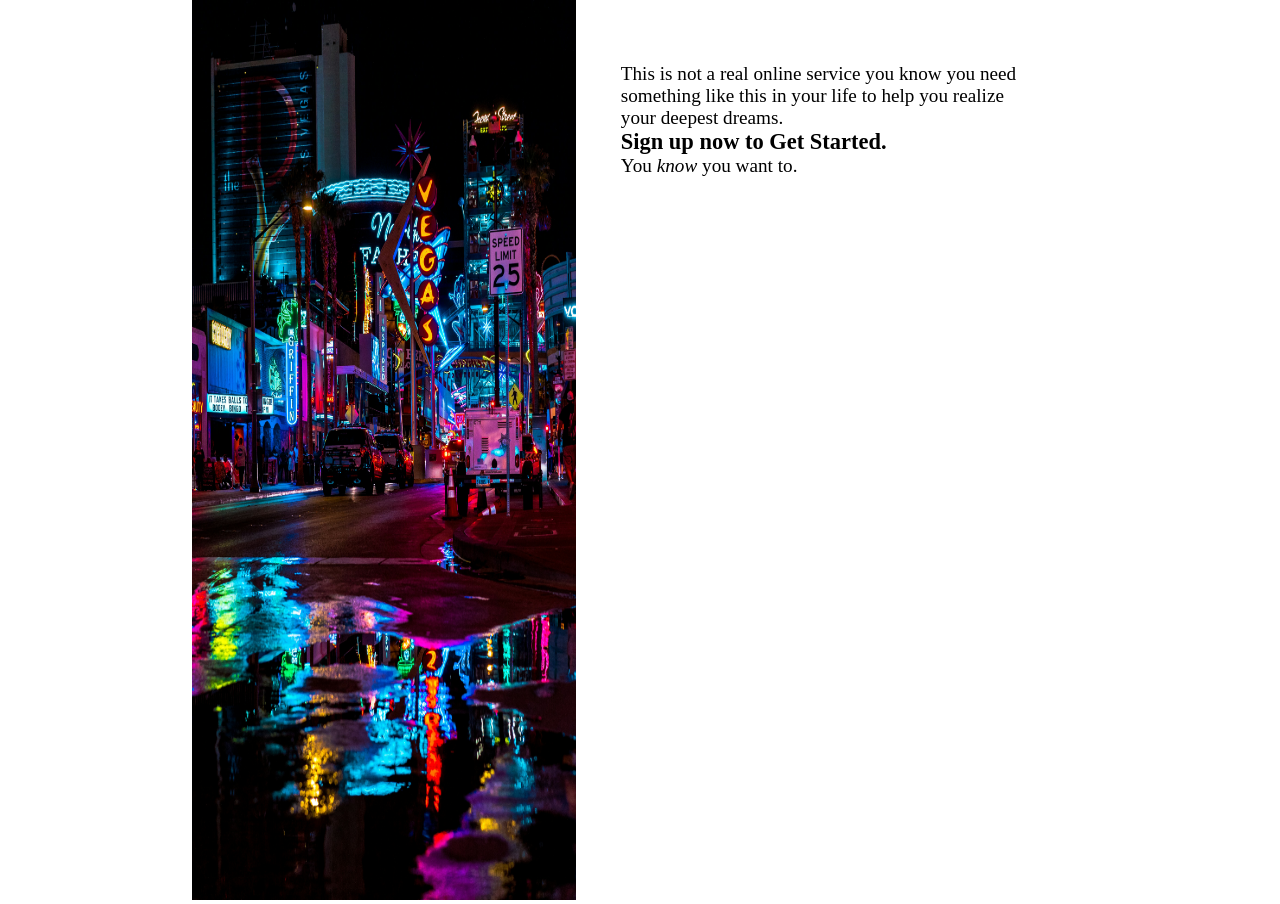
==== index.html @ 252165e0 "Write a description for the form, set font styles and structure of form body" ====
<!DOCTYPE html>
<html lang="en">
<head>
    <meta charset="UTF-8">
    <meta name="viewport" content="width=device-width, initial-scale=1.0">
    <title>Sign Up Form</title>
    <link rel="stylesheet" href="styles.css">
</head>
<body>
    <div class="main-container">
        <div class="image-section">
            <img src="media/imgs/mike-perez-aslf3jEpDBI-unsplash.jpg" alt="Image by mike-perez taken from unspalsh">
        </div>
        <div class="formBody">
            <form action="" method="post">
                <p class="description">
                    This is not a real online service you know you need something 
                    like this in your life to help you realize your deepest dreams.
                </p>
                <h3>Sign up now to Get Started.</h3>
                <p>You <em>know</em> you want to.</p>
            </form>
        </div>
    </div>
</body>
</html>
---- styles.css ----
*{
    margin: 0;
    padding: 0;
    box-sizing: border-box;
}
body
{
    padding: 0 15%;
    font-size: 16px;
}
.image-section
{
    height: 100vh;
    width: 30vw;
}
.image-section>img
{
    object-fit: fill;
    height: inherit;
    width: inherit;
}
.main-container
{
    display :flex;
    flex-direction: row;
    justify-content: flex-start;
}
.formBody
{
    font-size: 1.2em;
    padding: 7% 5%;
}
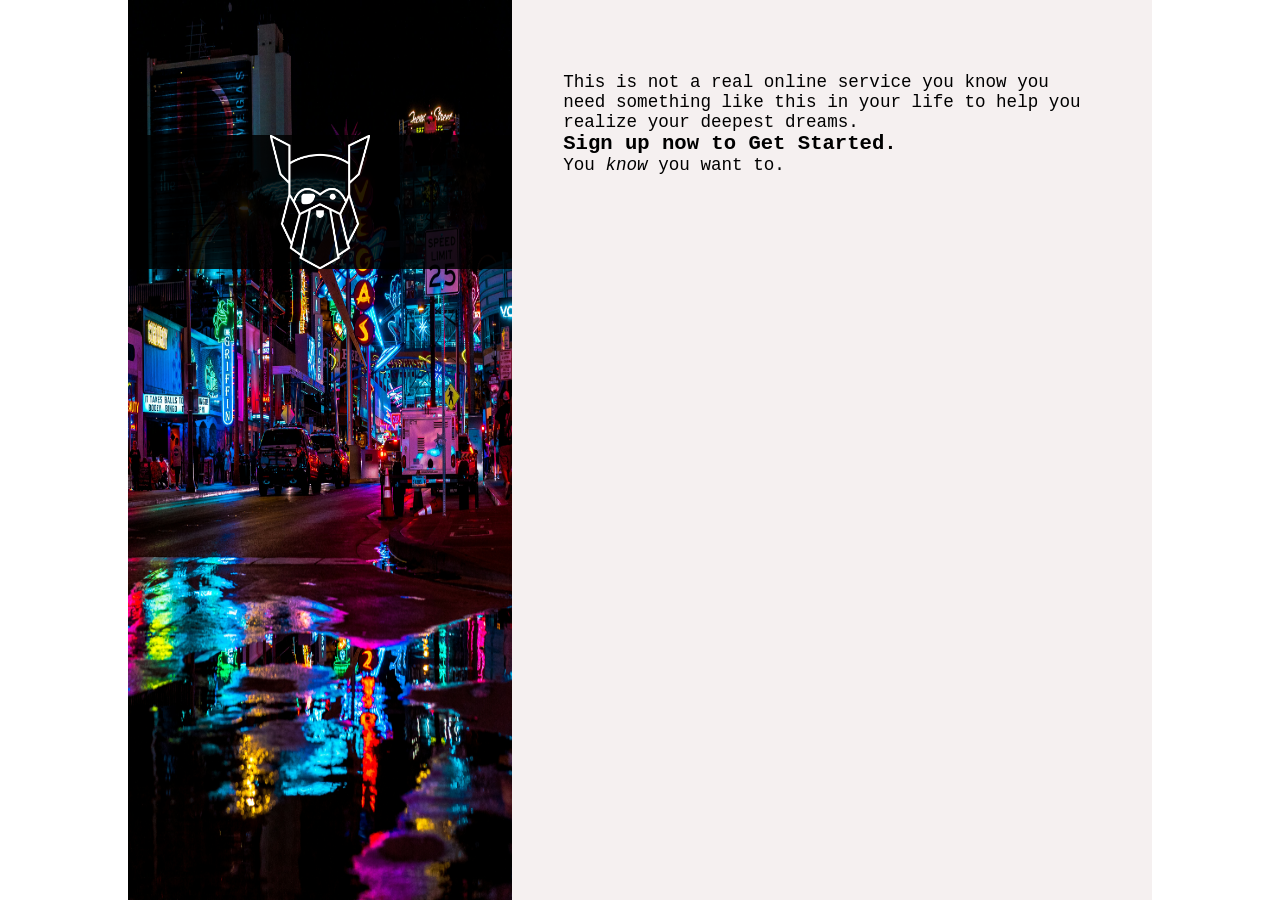
==== commit da9c5251: "Attach logo ontop of the img section of the form" ====
--- a/index.html
+++ b/index.html
@@ -9,7 +9,8 @@
 <body>
     <div class="main-container">
         <div class="image-section">
-            <img src="media/imgs/mike-perez-aslf3jEpDBI-unsplash.jpg" alt="Image by mike-perez taken from unspalsh">
+            <img src="media/imgs/mike-perez-aslf3jEpDBI-unsplash.jpg" alt="Image by mike-perez taken from unspalsh" >
+            <div class="logo-background"><img src="media/imgs/odin-logo.png" alt="The odin project logo"></div>
         </div>
         <div class="formBody">
             <form action="" method="post">
--- a/styles.css
+++ b/styles.css
@@ -1,3 +1,19 @@
+@font-face {
+    font-family: 'Iosevka Charon Mono';
+    src: url('IosevkaCharonMono-Regular.woff2') format('woff2');
+    font-weight: normal;
+    font-style: normal;
+    font-display: swap;
+}
+
+@font-face {
+    font-family: 'Iosevka Charon Mono';
+    src: url('IosevkaCharonMono-Bold.woff2') format('woff2');
+    font-weight: bold;
+    font-style: normal;
+    font-display: swap;
+}
+
 *{
     margin: 0;
     padding: 0;
@@ -5,13 +21,25 @@
 }
 body
 {
-    padding: 0 15%;
+    padding: 0 10%;
     font-size: 16px;
+    font-family: 'Isoveka Charon Mono',monospace;
+}
+.formBody
+{
+    background-color: rgb(245, 240, 240);
+}
+.main-container
+{
+    display :flex;
+    flex-direction: row;
+    justify-content: flex-start;
 }
 .image-section
 {
     height: 100vh;
     width: 30vw;
+    position:relative;
 }
 .image-section>img
 {
@@ -19,14 +47,22 @@
     height: inherit;
     width: inherit;
 }
-.main-container
+.image-section .logo-background
 {
-    display :flex;
-    flex-direction: row;
-    justify-content: flex-start;
+    display: flex;
+    position: absolute;
+    width: 100%;
+    top: 15%;
+    background: rgba(0,0,0,85%);
+    justify-content: center;
+}
+.logo-background>img
+{
+    height: 15%;
+    width: 100px;
 }
 .formBody
 {
-    font-size: 1.2em;
+    font-size: 1.1em;
     padding: 7% 5%;
-}+}
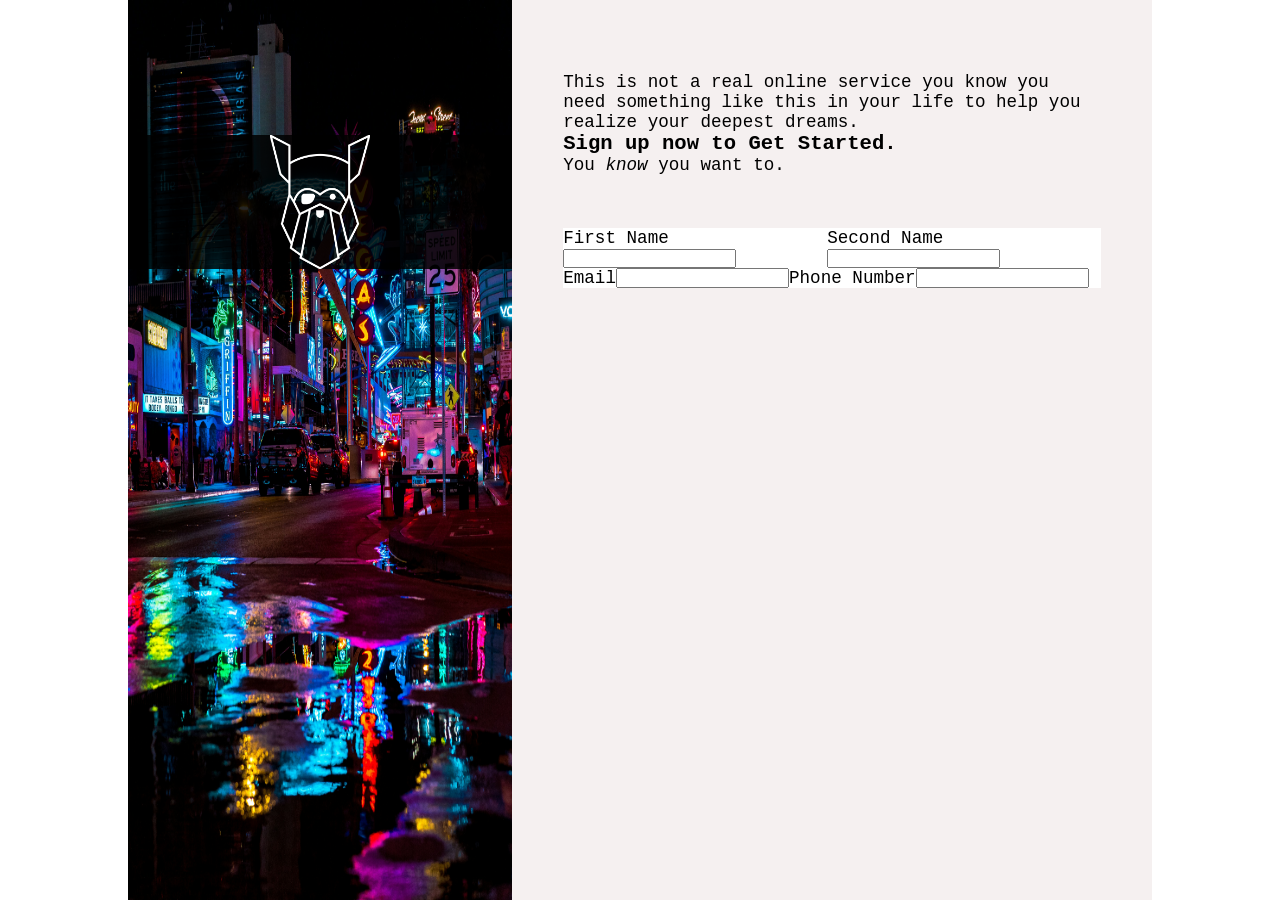
==== commit cd29cdc9: "Add input fields for first name,last name,email and phone number with semantic labeling" ====
--- a/index.html
+++ b/index.html
@@ -1,27 +1,50 @@
 <!DOCTYPE html>
 <html lang="en">
+
 <head>
     <meta charset="UTF-8">
     <meta name="viewport" content="width=device-width, initial-scale=1.0">
     <title>Sign Up Form</title>
     <link rel="stylesheet" href="styles.css">
 </head>
+
 <body>
     <div class="main-container">
         <div class="image-section">
-            <img src="media/imgs/mike-perez-aslf3jEpDBI-unsplash.jpg" alt="Image by mike-perez taken from unspalsh" >
+            <img src="media/imgs/mike-perez-aslf3jEpDBI-unsplash.jpg" alt="Image by mike-perez taken from unspalsh">
             <div class="logo-background"><img src="media/imgs/odin-logo.png" alt="The odin project logo"></div>
         </div>
         <div class="formBody">
             <form action="" method="post">
-                <p class="description">
-                    This is not a real online service you know you need something 
-                    like this in your life to help you realize your deepest dreams.
-                </p>
-                <h3>Sign up now to Get Started.</h3>
-                <p>You <em>know</em> you want to.</p>
+                <div class="description">
+                    <p>
+                        This is not a real online service you know you need something
+                        like this in your life to help you realize your deepest dreams.
+                    </p>
+                    <h3>Sign up now to Get Started.</h3>
+                    <p>You <em>know</em> you want to.</p>
+                </div>
+                <ul class="main-body">
+                    <li class="name">
+                        <div class="firstName">
+                            <label for="firstName">First Name</label>
+                            <input type="text" id="firstName" name="firstName">
+                        </div>
+                        <div class="lastName">
+                            <label for="secondName">Second Name</label>
+                            <input type="text" id="secondName" name="secondName">
+                        </div>
+                    </li>
+                    <li class="contact-body">
+                        <lable for="emailId">Email</lable>
+                        <input type="email" id="emailId" name="email">
+                        <lable for="contact">Phone Number</lable>
+                        <input type="tel" id="contact" name="phoneNumber">
+                    </li>
+                </ul>
             </form>
         </div>
     </div>
 </body>
+
 </html>
--- a/styles.css
+++ b/styles.css
@@ -13,7 +13,14 @@
     font-style: normal;
     font-display: swap;
 }
-
+@font-face {
+    font-family: 'Iosevka Charon Mono';
+    src: url('IosevkaCharonMono-Light.woff2') format('woff2'),
+        url('IosevkaCharonMono-Light.woff') format('woff');
+    font-weight: 300;
+    font-style: normal;
+    font-display: swap;
+}
 *{
     margin: 0;
     padding: 0;
@@ -66,3 +73,20 @@
     font-size: 1.1em;
     padding: 7% 5%;
 }
+.description
+{
+    margin-bottom:10%;
+}.name,.contact-body
+{
+    
+    display: flex;
+}
+.name label
+{
+    font-family: 'Isoveka Charon Mono',monospace;
+    font-weight: 300;
+}
+.main-body
+{
+    background-color: white;
+}
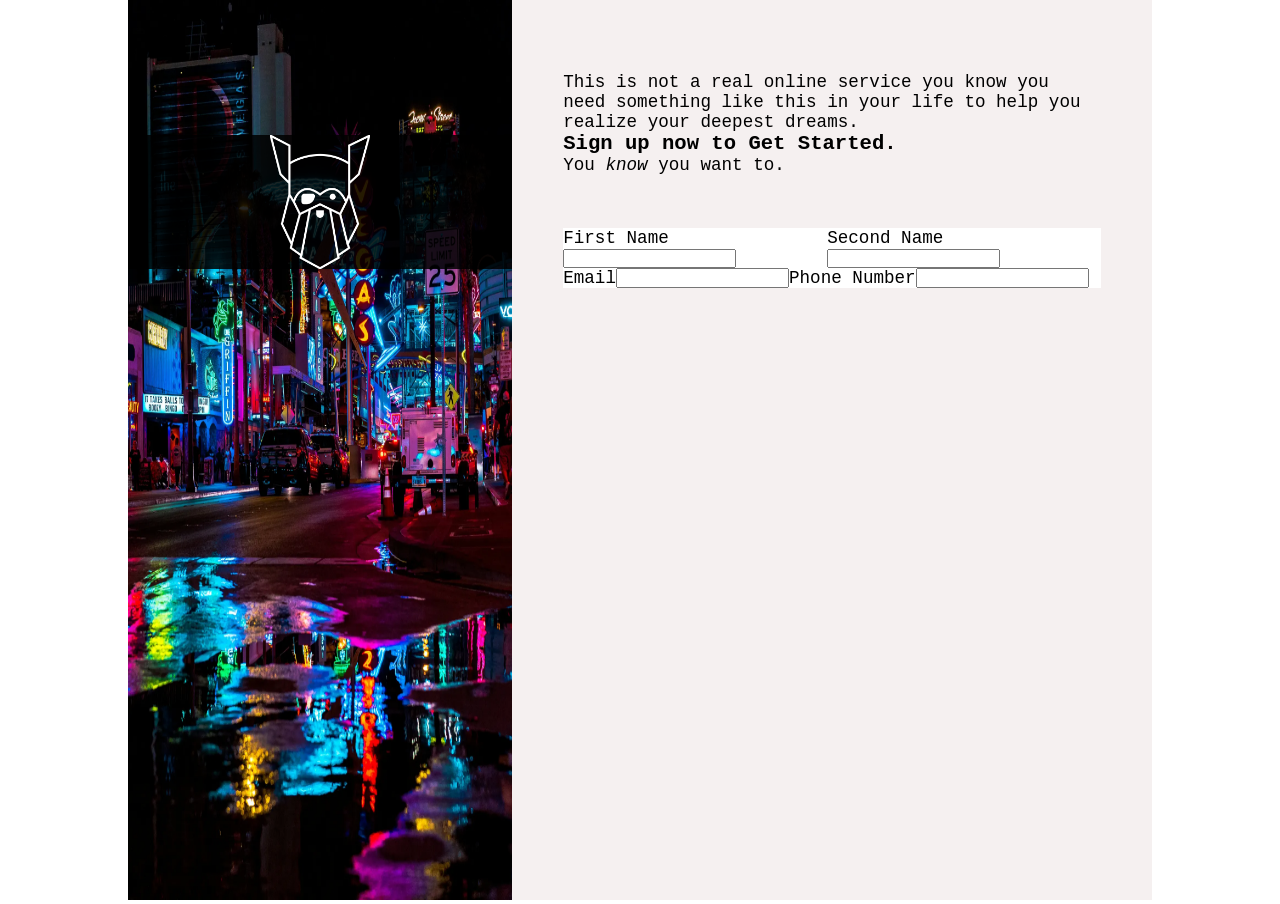
==== commit f8d86234: "Significantly reduce the image size for the side bar of the form from 2.5MB to under 500kb for faste" ====
--- a/index.html
+++ b/index.html
@@ -11,7 +11,7 @@
 <body>
     <div class="main-container">
         <div class="image-section">
-            <img src="media/imgs/mike-perez-aslf3jEpDBI-unsplash.jpg" alt="Image by mike-perez taken from unspalsh">
+            <img src="media/imgs/background.webp" alt="Image by mike-perez taken from unspalsh">
             <div class="logo-background"><img src="media/imgs/odin-logo.png" alt="The odin project logo"></div>
         </div>
         <div class="formBody">
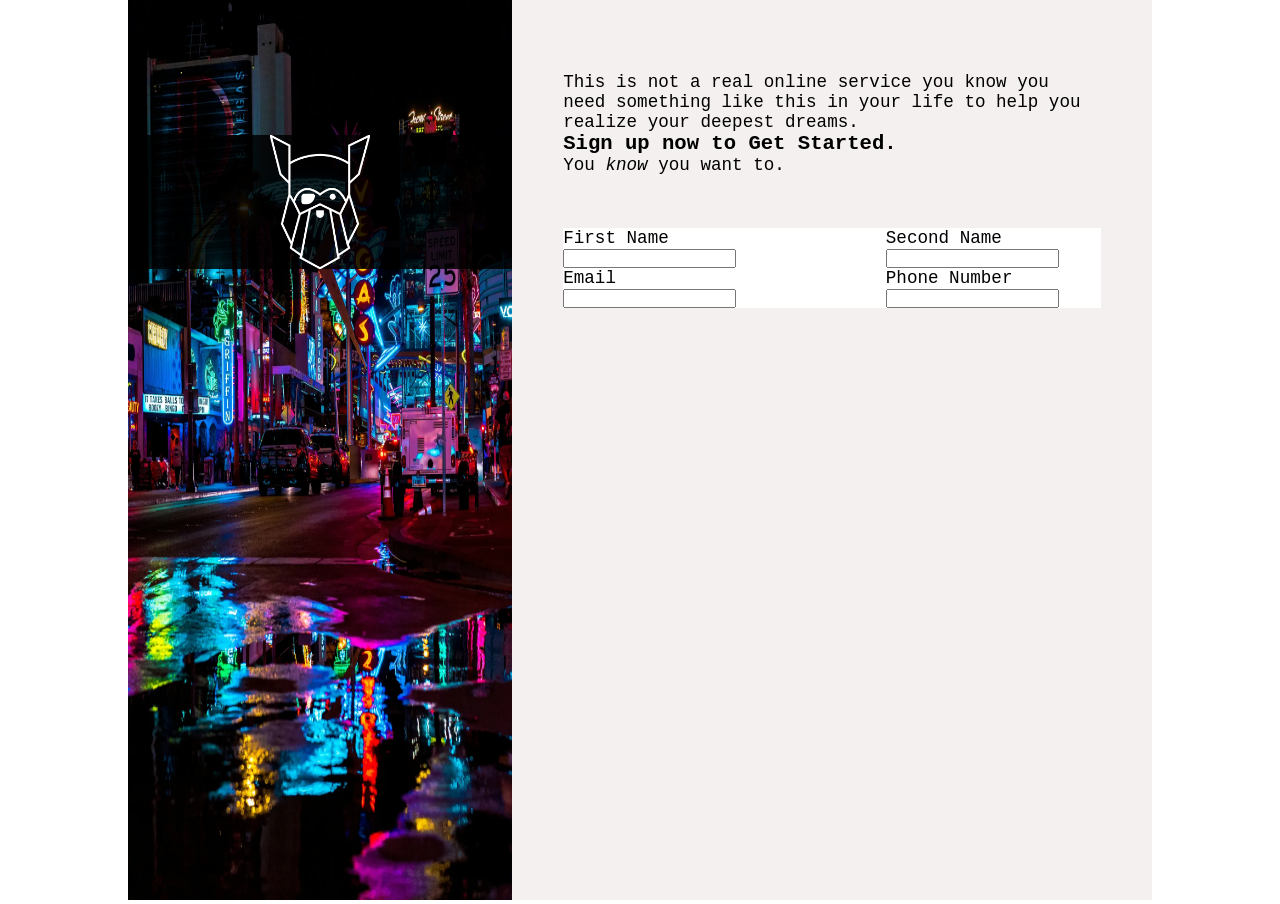
==== commit 62fde2ea: "format the space between input fields for readibility" ====
--- a/index.html
+++ b/index.html
@@ -36,10 +36,14 @@
                         </div>
                     </li>
                     <li class="contact-body">
-                        <lable for="emailId">Email</lable>
-                        <input type="email" id="emailId" name="email">
-                        <lable for="contact">Phone Number</lable>
-                        <input type="tel" id="contact" name="phoneNumber">
+                        <div class="email">
+                            <lable for="emailId">Email</lable>
+                            <input type="email" id="emailId" name="email">
+                        </div>
+                        <div class="phoneNumber">
+                            <lable for="contact">Phone Number</lable>
+                            <input type="tel" id="contact" name="phoneNumber">
+                        </div>
                     </li>
                 </ul>
             </form>
--- a/styles.css
+++ b/styles.css
@@ -80,6 +80,11 @@
 {
     
     display: flex;
+    justify-content: space-between;
+}
+.name div,.contact-body div
+{
+    width: 40%;
 }
 .name label
 {
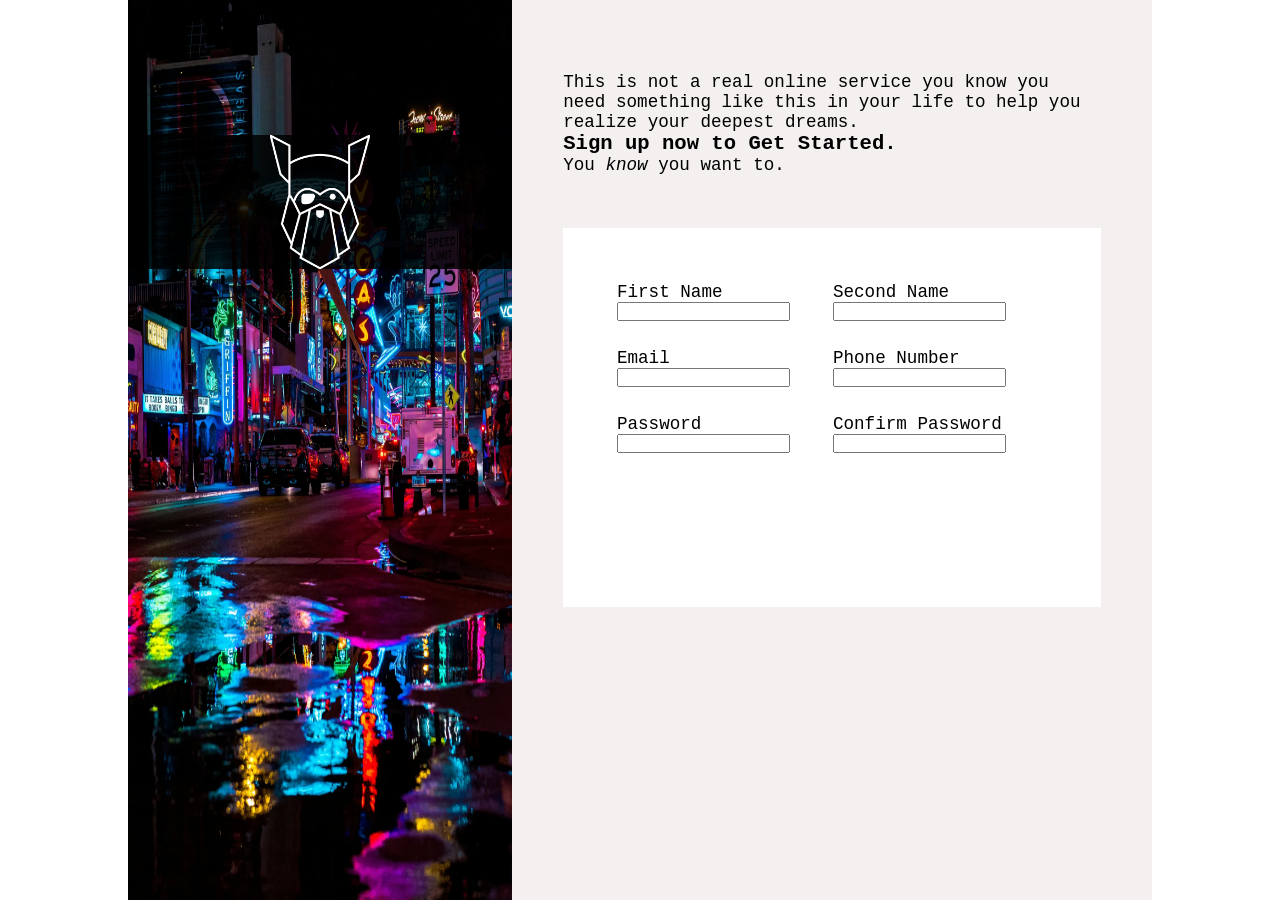
==== commit f33ece80: "Structed the input fields inside the form correctly using proper semantics" ====
--- a/index.html
+++ b/index.html
@@ -45,6 +45,16 @@
                             <input type="tel" id="contact" name="phoneNumber">
                         </div>
                     </li>
+                    <li class="passwordFields">
+                        <div>
+                            <label for="">Password</label>
+                            <input type="password">
+                        </div>
+                        <div>
+                            <label for="">Confirm Password</label>
+                            <input type="password">
+                        </div>
+                    </li>
                 </ul>
             </form>
         </div>
--- a/styles.css
+++ b/styles.css
@@ -72,26 +72,41 @@
 {
     font-size: 1.1em;
     padding: 7% 5%;
+    height: 100vh;
+}
+form
+{
+    height: 100%;
 }
 .description
 {
     margin-bottom:10%;
-}.name,.contact-body
+}
+.main-body
 {
     
     display: flex;
-    justify-content: space-between;
+    gap : 10%;
+    background-color: white;
+    flex-direction: column;
+    width: 100%;
+    height: 50%;
+    list-style: none;
+    padding: 10%;;
 }
-.name div,.contact-body div
+.main-body li
 {
-    width: 40%;
+    display: flex;
+    justify-content: flex-start;
+    gap:10%;
 }
-.name label
+li div
+{
+    display: flex;
+    flex-direction: column;
+}
+label
 {
     font-family: 'Isoveka Charon Mono',monospace;
     font-weight: 300;
-}
-.main-body
-{
-    background-color: white;
-}
+}
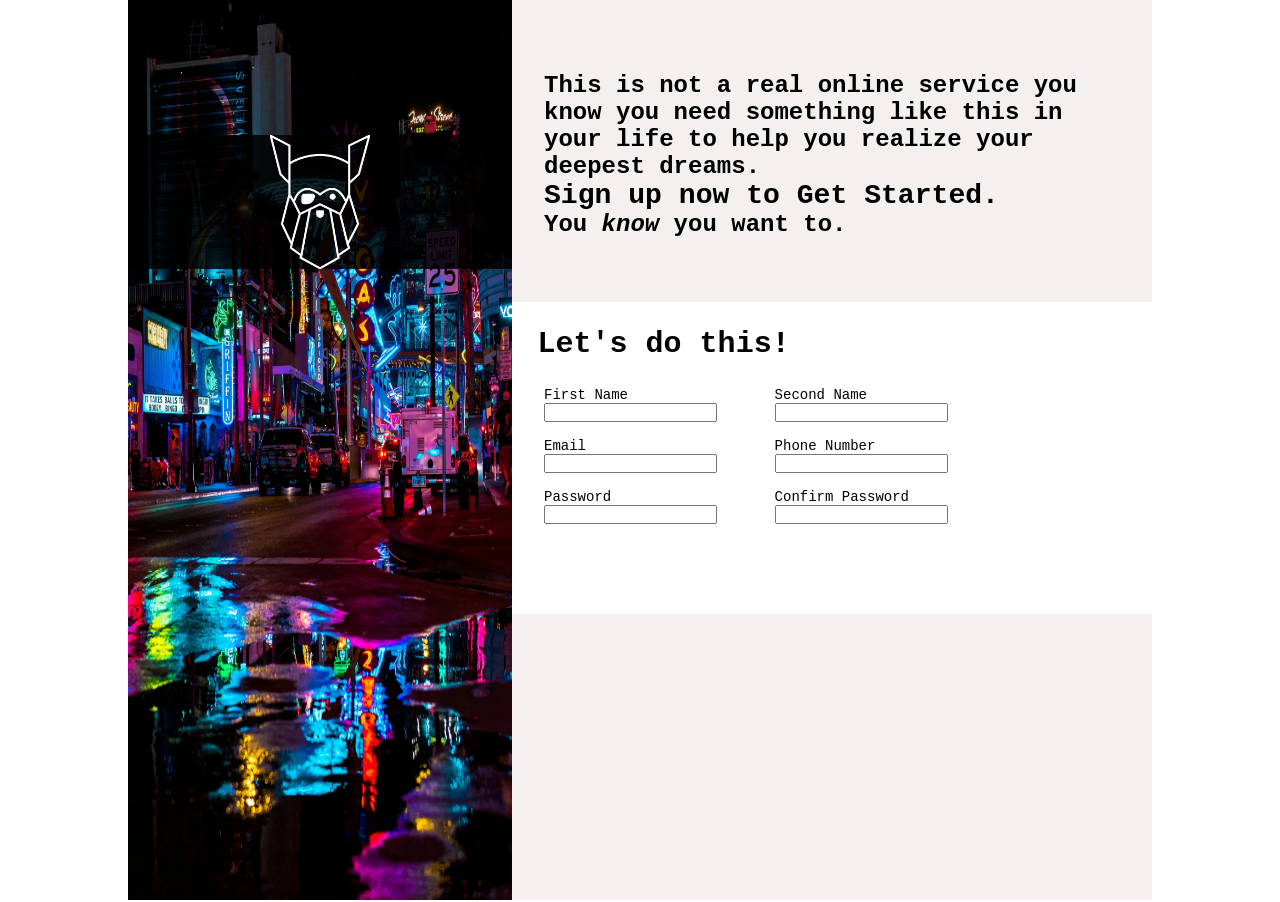
==== commit fa01f59a: "replace pixel font sizes with rem for scalibility" ====
--- a/index.html
+++ b/index.html
@@ -24,6 +24,7 @@
                     <h3>Sign up now to Get Started.</h3>
                     <p>You <em>know</em> you want to.</p>
                 </div>
+                <h2 class="inputHeading">Let's do this!</h2>
                 <ul class="main-body">
                     <li class="name">
                         <div class="firstName">
@@ -37,11 +38,11 @@
                     </li>
                     <li class="contact-body">
                         <div class="email">
-                            <lable for="emailId">Email</lable>
+                            <label for="emailId">Email</label>
                             <input type="email" id="emailId" name="email">
                         </div>
                         <div class="phoneNumber">
-                            <lable for="contact">Phone Number</lable>
+                            <label for="contact">Phone Number</label>
                             <input type="tel" id="contact" name="phoneNumber">
                         </div>
                     </li>
--- a/styles.css
+++ b/styles.css
@@ -21,6 +21,10 @@
     font-style: normal;
     font-display: swap;
 }
+:root
+{
+    font-size: 62.5%;
+}
 *{
     margin: 0;
     padding: 0;
@@ -29,7 +33,6 @@
 body
 {
     padding: 0 10%;
-    font-size: 16px;
     font-family: 'Isoveka Charon Mono',monospace;
 }
 .formBody
@@ -71,8 +74,9 @@
 .formBody
 {
     font-size: 1.1em;
-    padding: 7% 5%;
+    padding: 7% 0;
     height: 100vh;
+    font-weight: bold;
 }
 form
 {
@@ -81,18 +85,29 @@
 .description
 {
     margin-bottom:10%;
+    padding : 0 5%;
+    font-size: 2.4rem;
+}
+.main-body,.inputHeading
+{
+    background-color: white;
+
+}
+.inputHeading
+{
+    padding:4%;
+    font-size: 3rem;
 }
 .main-body
 {
     
     display: flex;
-    gap : 10%;
-    background-color: white;
     flex-direction: column;
     width: 100%;
-    height: 50%;
+    height: 30%;
     list-style: none;
-    padding: 10%;;
+    padding: 0 5%;
+    gap:7%;
 }
 .main-body li
 {
@@ -109,4 +124,5 @@
 {
     font-family: 'Isoveka Charon Mono',monospace;
     font-weight: 300;
+    font-size: 1.4rem;
 }
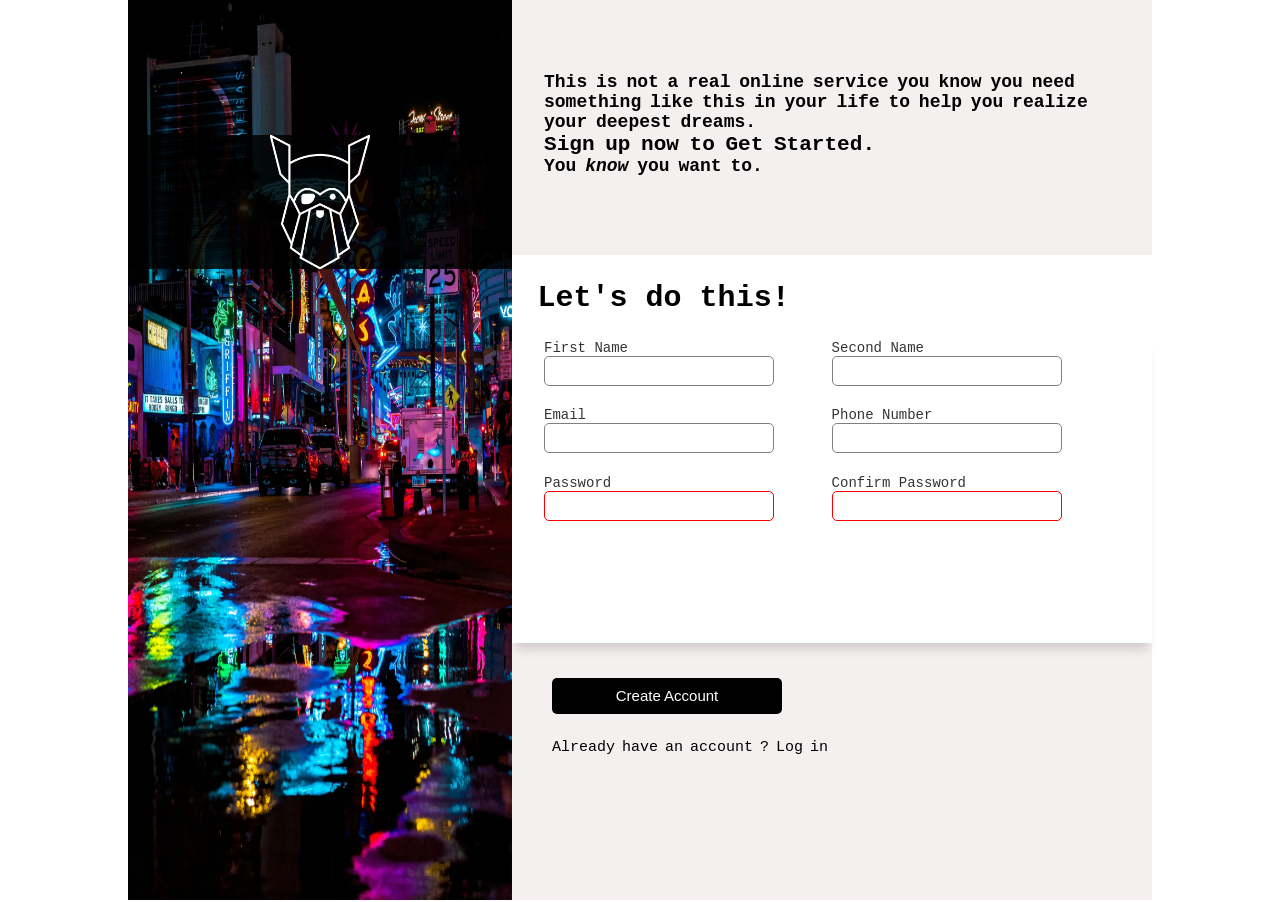
==== commit 8912239f: "add submit button and style accordingly" ====
--- a/index.html
+++ b/index.html
@@ -49,14 +49,18 @@
                     <li class="passwordFields">
                         <div>
                             <label for="">Password</label>
-                            <input type="password">
+                            <input type="password" required>
                         </div>
                         <div>
                             <label for="">Confirm Password</label>
-                            <input type="password">
+                            <input type="password" required>
                         </div>
                     </li>
                 </ul>
+                <button type="submit">Create Account</button>
+                <p>Already have an account ?  
+                <a href="https://z-k11.github.io/signUpForm/">Log in</a>
+                </p>
             </form>
         </div>
     </div>
--- a/styles.css
+++ b/styles.css
@@ -13,6 +13,7 @@
     font-style: normal;
     font-display: swap;
 }
+
 @font-face {
     font-family: 'Iosevka Charon Mono';
     src: url('IosevkaCharonMono-Light.woff2') format('woff2'),
@@ -21,108 +22,159 @@
     font-style: normal;
     font-display: swap;
 }
-:root
-{
+
+:root {
     font-size: 62.5%;
 }
-*{
+
+* {
     margin: 0;
     padding: 0;
     box-sizing: border-box;
 }
-body
-{
+
+body {
     padding: 0 10%;
-    font-family: 'Isoveka Charon Mono',monospace;
+    font-family: 'Isoveka Charon Mono', monospace;
 }
-.formBody
-{
+
+.formBody {
     background-color: rgb(245, 240, 240);
 }
-.main-container
-{
-    display :flex;
+
+.main-container {
+    display: flex;
     flex-direction: row;
     justify-content: flex-start;
 }
-.image-section
-{
+
+.image-section {
     height: 100vh;
     width: 30vw;
-    position:relative;
+    position: relative;
 }
-.image-section>img
-{
+
+.image-section>img {
     object-fit: fill;
     height: inherit;
     width: inherit;
 }
-.image-section .logo-background
-{
+
+.image-section .logo-background {
     display: flex;
     position: absolute;
     width: 100%;
     top: 15%;
-    background: rgba(0,0,0,85%);
+    background: rgba(0, 0, 0, 85%);
     justify-content: center;
 }
-.logo-background>img
-{
+
+.logo-background>img {
     height: 15%;
     width: 100px;
 }
-.formBody
-{
+
+.formBody {
     font-size: 1.1em;
     padding: 7% 0;
     height: 100vh;
+}
+
+form {
+    height: 100%;
+
+}
+
+.description {
+    margin-bottom: 5%;
+    padding: 0 5%;
+    font-size: 1.8rem;
+    height: 20%;
     font-weight: bold;
+    word-spacing: -2px;
 }
-form
-{
-    height: 100%;
-}
-.description
-{
-    margin-bottom:10%;
-    padding : 0 5%;
-    font-size: 2.4rem;
-}
-.main-body,.inputHeading
-{
+
+.main-body,
+.inputHeading {
     background-color: white;
 
 }
-.inputHeading
-{
-    padding:4%;
+
+.inputHeading {
+    padding: 4%;
     font-size: 3rem;
 }
-.main-body
-{
-    
+
+.main-body {
+
     display: flex;
     flex-direction: column;
     width: 100%;
-    height: 30%;
+    height: 40%;
     list-style: none;
     padding: 0 5%;
-    gap:7%;
+    gap: 7%;
+    box-shadow: 0 10px 10px -4px rgba(0, 0, 0, 0.158);
 }
-.main-body li
-{
+
+.main-body li {
     display: flex;
     justify-content: flex-start;
-    gap:10%;
+    gap: 10%;
 }
-li div
-{
+
+li div {
     display: flex;
     flex-direction: column;
 }
-label
-{
-    font-family: 'Isoveka Charon Mono',monospace;
+
+label {
+    font-family: 'Isoveka Charon Mono', monospace;
     font-weight: 300;
     font-size: 1.4rem;
+    color: rgba(0, 0, 0, 80%)
+}
+
+input {
+    font-family: inherit;
+    height: 3rem;
+    width: 23rem;
+    border: 0.1rem solid grey;
+    border-radius: 0.5rem;
+    padding: 0.5rem;
+    outline: none;
+
+}
+input[type="password"]:invalid
+{
+    border-color: red;
+}
+input:focus,input[type="password"]:focus
+{
+    border-color: rgba(42, 119, 221, 0.808);
+    border-width: 0.3rem;
+    box-shadow: 3px 3px 5px rgba(0, 0, 0, 0.274);
+}
+button
+{
+    width: 23rem;
+    margin: 3.5rem 4rem;
+    padding: 1.5% 0;
+    border: none;
+    background-color: black;
+    color: white;
+    border-radius: 0.5rem;
+    font-size: 1.5rem;
+
+}
+button + p
+{
+    margin:-1rem 4rem;
+    font-size: 1.5rem;
+    word-spacing: -0.2rem;
+}
+a:is(:link ,:visited)
+{
+    text-decoration: none;
+    color: inherit;
 }
